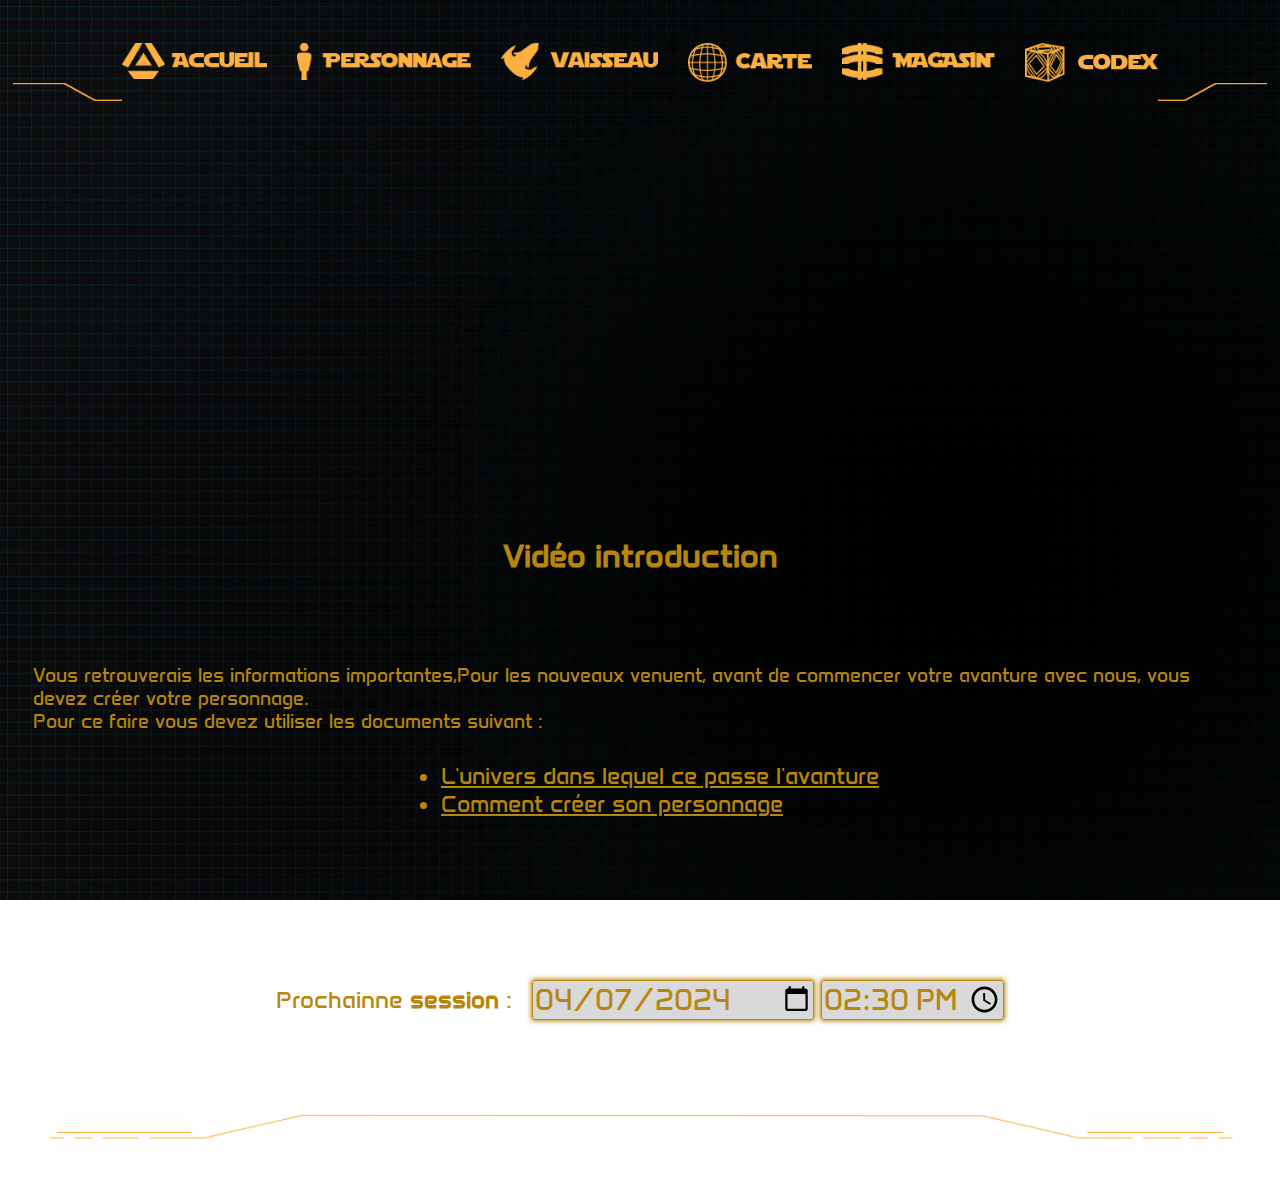
==== Page_Accueil.html @ 1d37f865 "Modif visuel navigation, ajout favicon" ====
<!DOCTYPE html>
<html lang="fr">

    <head>
        <meta charset="utf-8" />
        
        <title>JDR Star Wars Acceuil</title>
        <link rel="stylesheet" href="Styles/Style.css">
        <link rel="stylesheet" href="Styles/Accueil.css">
        <link rel="stylesheet" href="Styles/Navigation_Menu.css">
        <link rel="stylesheet" href="Styles/Barre_Animation.css">

        <link rel="icon" type="image/png" href="Ressource/Image/Favicon.png">
        
        <link rel="preconnect" href="https://fonts.googleapis.com">
        <link rel="preconnect" href="https://fonts.gstatic.com" crossorigin>
        <link href="https://fonts.googleapis.com/css2?family=Anta&display=swap" rel="stylesheet">

    </head>
    <body>
        <header>
            <div class="imgNavL">
                <img src="Ressource/Image/HeadertNav_FondL.png" alt="En tête navigation Star Wars">
            </div>
            <nav class="navigation">
                <a href="Page_Accueil.html" ><img src="Ressource/Image/Picto/Picto_Accueil.png" alt="Pictogramme menu accueil" class="navigationImage"></a>
                <a href="Page_Personnage.html"><img src="Ressource/Image/Picto/Picto_Personnage.png" alt="Pictogramme menu personnage" class="navigationImage"></a>
                <a href="Page_Vaisseau.html"><img src="Ressource/Image/Picto/Picto_Vaisseau.png" alt="Pictogramme menu vaisseau" class="navigationImage"></a>
                <a href="Page_Carte.html"><img src="Ressource/Image/Picto/Picto_Carte.png" alt="Pictogramme menu carte" class="navigationImage"></a>
                <a href="Page_Magazin.html"><img src="Ressource/Image/Picto/Picto_Magazin.png" alt="Pictogramme menu magazin" class="navigationImage"></a>
                <a href="Page_Codex.html"><img src="Ressource/Image/Picto/Picto_Codex.png" alt="Pictogramme menu codex" class="navigationImage"></a>
            </nav>
            <div class="imgNavR">
                <img src="Ressource/Image/HeadertNav_FondR.png" alt="En tête navigation Star Wars">
            </div>
            <nav class="navMoblile">
                <img src="" alt="">
                <div class="choixNavigation"></div>
            </nav>
        </header>
        <main>
            <section>
                <div class="videoIntro">
                    <iframe width="700" height="350" src="https://www.youtube.com/embed/ul0zcy6JOSU?si=yxf5eIPP_pebGm8I" title="YouTube video player" 
                    frameborder="0" allow="accelerometer; autoplay; clipboard-write; encrypted-media; gyroscope; picture-in-picture; web-share" 
                    referrerpolicy="strict-origin-when-cross-origin" allowfullscreen class="video"></iframe>
                </div>
                <h2>Vidéo introduction</h2>
            </section>
            <section class="textDebut">
                <div>
                    <p>
                        Vous retrouverais les informations importantes,Pour les nouveaux venuent, avant de commencer votre avanture avec nous, vous devez créer votre personnage.<br>
                        Pour ce faire vous devez utiliser les documents suivant : 
                    </p>
                </div>
                <div>
                    <ul class="pdf">
                        <li><a href="Ressource/Document/Stars_Wars_-_Univers.pdf">L'univers dans lequel ce passe l'avanture</a></li>
                        <li><a href="Ressource/Document/Star_Wars_-_Creation_de_personnage_compresse.pdf">Comment créer son personnage</a></li>
                    </ul>
                </div>
            </section>
            <section>
                <div class="session">
                    <p>Prochainne <strong>session</strong> :</p><br>
                    <form action="" method="get" class="formSession">
                        <input type="date" name="rendezVousDate" id="rendezVousDate" value="2024-04-07">
                        <input type="time" name="rendezVousHeure" id="rendezVousHeure" value="14:30">
                    </form>
                </div>
            </section>
            
        </main>

        <footer>
            <div class="FondFooter">
                <img src="Ressource/Image/Footer_Fond.png" alt="Bas de Page Star Wars">
            </div>
        </footer>

    </body>
</html>
---- Styles/Style.css ----
body{
    padding: 5px;
    background-image: url(../Ressource/Image/Fond.jpg);
    background-repeat: repeat;
    background-attachment: fixed;
}
---- Styles/Accueil.css ----
*{
    font-family: "Anta", sans-serif;
    color: darkgoldenrod;
}

video{
    border: 1px solid darkgoldenrod;
}

.videoIntro{
    display: flex;
    justify-content: center;
    align-items: center;
    margin-top: 5%;
}

h2{
    margin-top: 30px;
    font-size: 2em; 
    text-align: center;
}

.textDebut{
    padding: 20px;
    display: flex;
    align-items: center;
    flex-direction: column;
    margin-top: 50px;
    font-size: 1.2em; 
}

.pdf{
    display: flex;
    justify-content: center;
    flex-direction: column;
    margin-top: 10px;
    color: brown;
    font-size: 1.2em;
}

.session{

    font-size: 1.5em; 
    display: flex;
    flex-direction: row;
    align-items: center;
    justify-content: center;
    margin-top: 100px;
}

form{
    margin-left: 20px;
}
input{
    border: 1px solid darkgoldenrod;
    border-radius: 3px;
    background-color: rgba(128, 128, 128, 0.3);
    font-size: 1.2em; 
    box-shadow: 0 0 5px 1px darkgoldenrod;
}
---- Styles/Navigation_Menu.css ----
header{
    box-sizing: border-box;
    max-width: 1500px;
    margin: 30px auto;
    width: 100%;
    height: 50px;
    display: flex;
    flex-direction: row;
    justify-content: center;
}

.imgNavL, .imgNavR{
    width: 10%;
    padding-top: 40px;
}

.imgNavL img, .imgNavR img{
    width: 100%;
}


nav{
    display: flex;
    justify-content: center;
    gap: 30px;
}

.navigationImage{
    width: 100%;
    transition-duration: 200ms;
}
.navigationImage:hover{
    transform: scale(0.85) ;
}

.navMoblile{
    display: none;
}

@media (max-width: 1000px){

    .navigation, .imgNavL, .imgNavR{
        display: flex;
    }

    .navMoblile{
        display: none;
    }
}
---- Styles/Barre_Animation.css ----
footer{
    margin-top: 50px;
}

.FondFooter{
    width: 100%;
}

.FondFooter img{
    width: 100%;
    object-fit: fill;
}
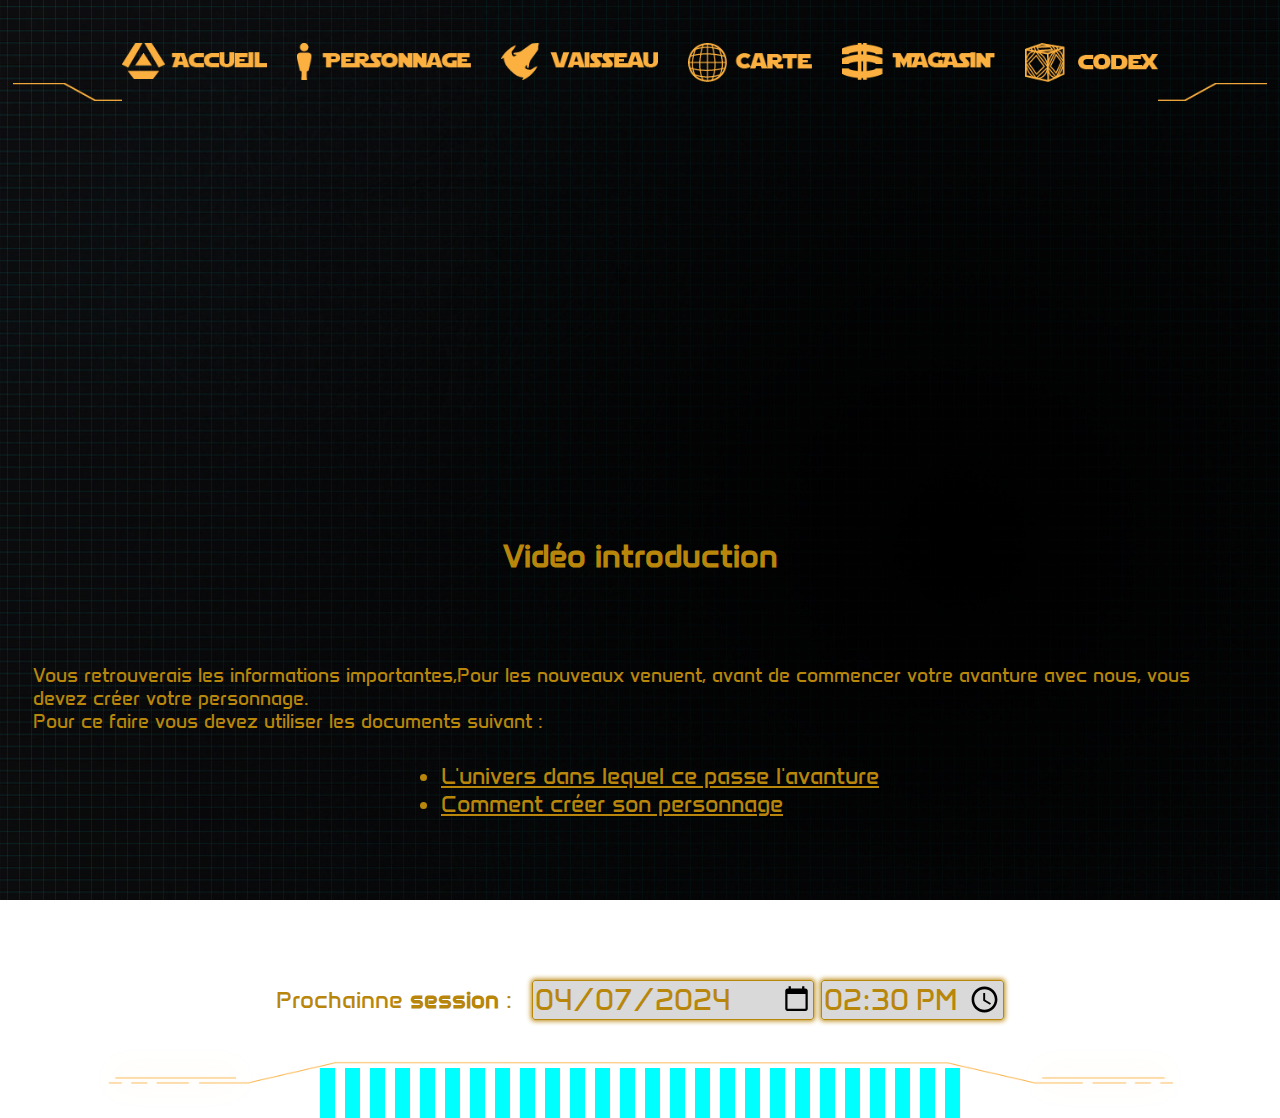
==== commit 9b12abb0: "ajout barre animé à toutes les page" ====
--- a/Page_Accueil.html
+++ b/Page_Accueil.html
@@ -74,8 +74,95 @@
         </main>
 
         <footer>
-            <div class="FondFooter">
-                <img src="Ressource/Image/Footer_Fond.png" alt="Bas de Page Star Wars">
+            <div class="contentBarreAnimation">
+                <div class="imgFooter">
+                    <img src="Ressource/Image/Footer_Fond.png" alt="fond footer star wars" class="imgFooterOrdi">
+                    <img src="Ressource/Image/Footer_Fond_Tel.png" alt="fond footer star wars pour mobile" class="imgFooterTel">
+                </div>
+                <div class="conteneur">
+                    <div class="barre barre1"></div>
+                    <div class="barre barre2"></div>
+                    <div class="barre barre3"></div>
+                    <div class="barre barre4"></div>
+                    <div class="barre barre5"></div>
+                    <div class="barre barre6"></div>
+                    <div class="barre barre7"></div>
+                    <div class="barre barre8"></div>
+                    <div class="barre barre9"></div>
+                    <div class="barre barre10"></div>
+                    <div class="barre barre11"></div>
+                    <div class="barre barre12"></div>
+                    <div class="barre barre13"></div>
+                    <div class="barre barre14"></div>
+                    <div class="barre barre15"></div>
+                    <div class="barre barre16"></div>
+                    <div class="barre barre17"></div>
+                    <div class="barre barre18"></div>
+                    <div class="barre barre19"></div>
+                    <div class="barre barre20"></div>
+                    <div class="barre barre21"></div>
+                    <div class="barre barre22"></div>
+                    <div class="barre barre23"></div>
+                    <div class="barre barre24"></div>
+                    <div class="barre barre25"></div>
+                    <div class="barre barre26"></div>
+                    <div class="barre barre27"></div>
+                    <div class="barre barre28"></div>
+                    <div class="barre barre29"></div>
+                    <div class="barre barre30"></div>
+                    <div class="barre barre31"></div>
+                    <div class="barre barre32"></div>
+                    <div class="barre barre33"></div>
+                    <div class="barre barre34"></div>
+                    <div class="barre barre35"></div>
+                    <div class="barre barre36"></div>
+                    <div class="barre barre37"></div>
+                    <div class="barre barre38"></div>
+                    <div class="barre barre39"></div>
+                    <div class="barre barre40"></div>
+                </div>
+                <div class="conteneurShadow">
+                    <div class="Shadow Shadow1"></div>
+                    <div class="Shadow Shadow2"></div>
+                    <div class="Shadow Shadow3"></div>
+                    <div class="Shadow Shadow4"></div>
+                    <div class="Shadow Shadow5"></div>
+                    <div class="Shadow Shadow6"></div>
+                    <div class="Shadow Shadow7"></div>
+                    <div class="Shadow Shadow8"></div>
+                    <div class="Shadow Shadow9"></div>
+                    <div class="Shadow Shadow10"></div>
+                    <div class="Shadow Shadow11"></div>
+                    <div class="Shadow Shadow12"></div>
+                    <div class="Shadow Shadow13"></div>
+                    <div class="Shadow Shadow14"></div>
+                    <div class="Shadow Shadow15"></div>
+                    <div class="Shadow Shadow16"></div>
+                    <div class="Shadow Shadow17"></div>
+                    <div class="Shadow Shadow18"></div>
+                    <div class="Shadow Shadow19"></div>
+                    <div class="Shadow Shadow20"></div>
+                    <div class="Shadow Shadow21"></div>
+                    <div class="Shadow Shadow22"></div>
+                    <div class="Shadow Shadow23"></div>
+                    <div class="Shadow Shadow24"></div>
+                    <div class="Shadow Shadow25"></div>
+                    <div class="Shadow Shadow26"></div>
+                    <div class="Shadow Shadow27"></div>
+                    <div class="Shadow Shadow28"></div>
+                    <div class="Shadow Shadow29"></div>
+                    <div class="Shadow Shadow30"></div>
+                    <div class="Shadow Shadow31"></div>
+                    <div class="Shadow Shadow32"></div>
+                    <div class="Shadow Shadow33"></div>
+                    <div class="Shadow Shadow34"></div>
+                    <div class="Shadow Shadow35"></div>
+                    <div class="Shadow Shadow36"></div>
+                    <div class="Shadow Shadow37"></div>
+                    <div class="Shadow Shadow38"></div>
+                    <div class="Shadow Shadow39"></div>
+                    <div class="Shadow Shadow40"></div>
+                </div>
             </div>
         </footer>
 
--- a/Styles/Barre_Animation.css
+++ b/Styles/Barre_Animation.css
@@ -1,12 +1,176 @@
 footer{
-    margin-top: 50px;
+    height: 60px;
+}
+.imgFooter{
+    display: flex;
+    justify-content: center;
+    width: 100%;
+}
+.imgFooterOrdi{
+    display: flex;
+    width: 90%;
+}
+.imgFooterTel{
+    display: none;
 }
 
-.FondFooter{
+/* ------- Barre Animation -------- */
+
+.contentBarreAnimation{
     width: 100%;
+    height: 60px;
 }
 
-.FondFooter img{
-    width: 100%;
-    object-fit: fill;
+.conteneur{
+    display: flex;
+    justify-content: center;
+    gap: 10px;
+    z-index: 2;
+    position: relative;
+    bottom: 50px;
 }
+
+.conteneurShadow{
+    display: flex;
+    justify-content: center;
+    gap: 10px;
+    z-index: 1;
+    position: relative;
+    bottom: 100px;
+}
+
+.barre{
+    height: 50px;
+    width: 15px;
+    background-color: aqua;
+}
+
+.Shadow{
+    height: 50px;
+    width: 15px;
+    background-color: rgba(35, 87, 87, 0.5);
+
+}
+
+.barre1, .barre6, .barre11, .barre16, .barre21, .barre26, .barre31, .barre36 {
+    animation: 2.5s linear 0s infinite alternate barreMove;
+}
+.barre2, .barre7, .barre12, .barre17, .barre22, .barre27, .barre32, .barre37{
+    animation: 1.5s linear 0s infinite alternate barreMove;
+}
+.barre3, .barre8, .barre13, .barre18, .barre23, .barre28, .barre33, .barre38{
+    animation: 1s linear 0s infinite alternate barreMove;
+}
+.barre4, .barre9, .barre14, .barre19, .barre24, .barre29, .barre34, .barre39{
+    animation: 1.5s linear 0s infinite alternate barreMove;
+}
+.barre5, .barre10, .barre15, .barre20, .barre25, .barre30, .barre35, .barre40{
+    animation: 2s linear 0s infinite alternate barreMove;
+}
+
+@keyframes barreMove{
+    from{transform:translate(0px, 25px) scaleY(0);}
+    to{transform:translate(0px, 0px) scaleY(1);}
+}
+
+@media screen and (max-width: 1570px) {
+
+    .barre1, .barre2, .barre3, .barre4, .barre5, .barre6, .barre7{
+        display: none;
+    }
+
+    .barre32, .barre33, .barre34, .barre35, .barre36, .barre37, .barre38{
+        display: none;
+    }
+
+    .Shadow1, .Shadow2, .Shadow3, .Shadow4, .Shadow5, .Shadow6, .Shadow7{
+        display: none;
+    }
+
+    .Shadow32, .Shadow33, .Shadow34, .Shadow35, .Shadow36, .Shadow37, .Shadow38{
+        display: none;
+    }
+
+}
+
+@media screen and (max-width: 1240px){
+
+    .imgFooterOrdi{
+        padding-bottom: 20px;
+    }
+
+    .barre1, .barre2, .barre3, .barre4, .barre5, .barre6, .barre7, .barre8, .barre9, .barre10, .barre11{
+        display: none;
+    }
+
+    .Shadow1, .Shadow2, .Shadow3, .Shadow4, .Shadow5, .Shadow6, .Shadow7, .Shadow8, .Shadow9, .Shadow10, .Shadow11{
+        display: none;
+    }
+
+}
+
+@media screen and (max-width: 1024px) {
+
+    .box_connection{
+        width: 70%;
+    }
+
+    .barre1, .barre2, .barre3, .barre4, .barre5, .barre6, .barre7, .barre8, .barre9, .barre10{
+        display: none;
+    }
+
+    .barre32, .barre33, .barre34, .barre35, .barre36, .barre37, .barre38, .barre39, .barre40, .barre41{
+        display: none;
+    }
+
+    .Shadow1, .Shadow2, .Shadow3, .Shadow4, .Shadow5, .Shadow6, .Shadow7, .Shadow8, .Shadow9, .Shadow10{
+        display: none;
+    }
+
+    .Shadow32, .Shadow33, .Shadow34, .Shadow35, .Shadow36, .Shadow37, .Shadow38, .Shadow39, .Shadow40, .Shadow41{
+        display: none;
+    }
+}
+
+@media screen and (max-width: 935px) {
+
+    .barre1, .barre2, .barre3, .barre4, .barre5, .barre6, .barre7, .barre8, .barre9, .barre10, .barre11, .barre12, .barre13{
+        display: none;
+    }
+
+    .barre32, .barre33, .barre34, .barre35, .barre36, .barre37, .barre38, .barre39, .barre40, .barre41, .barre42{
+        display: none;
+    }
+
+    .Shadow1, .Shadow2, .Shadow3, .Shadow4, .Shadow5, .Shadow6, .Shadow7, .Shadow8, .Shadow9, .Shadow10, .Shadow11, .Shadow12, .Shadow13{
+        display: none;
+    }
+
+    .Shadow32, .Shadow33, .Shadow34, .Shadow35, .Shadow36, .Shadow37, .Shadow38, .Shadow39, .Shadow40, .Shadow41, .Shadow42{
+        display: none;
+    }
+}
+
+@media screen and (max-width: 450px) {
+
+    .imgFooterTel{
+        padding-bottom: 40px;
+    }
+
+    .barre1, .barre2, .barre3, .barre4, .barre5, .barre6, .barre7, .barre8, .barre9, .barre10, .barre11, .barre12, .barre13, .barre14, .barre15, .barre16, .barre17, .barre18, .barre19, .barre20, .barre21, .barre22{
+        display: none;
+    }
+
+    .barre32, .barre33, .barre34, .barre35, .barre36, .barre37, .barre38, .barre39, .barre40{
+        display: none;
+    }
+
+    .Shadow1, .Shadow2, .Shadow3, .Shadow4, .Shadow5, .Shadow6, .Shadow7, .Shadow8, .Shadow9, .Shadow10, .Shadow11, .Shadow12, .Shadow13, .Shadow14, .Shadow15, .Shadow16, .Shadow17, .Shadow18, .Shadow19, .Shadow20, .Shadow21, .Shadow22{
+        display: none;
+    }
+
+    .Shadow32, .Shadow33, .Shadow34, .Shadow35, .Shadow36, .Shadow37, .Shadow38, .Shadow39, .Shadow40{
+        display: none;
+    }
+
+}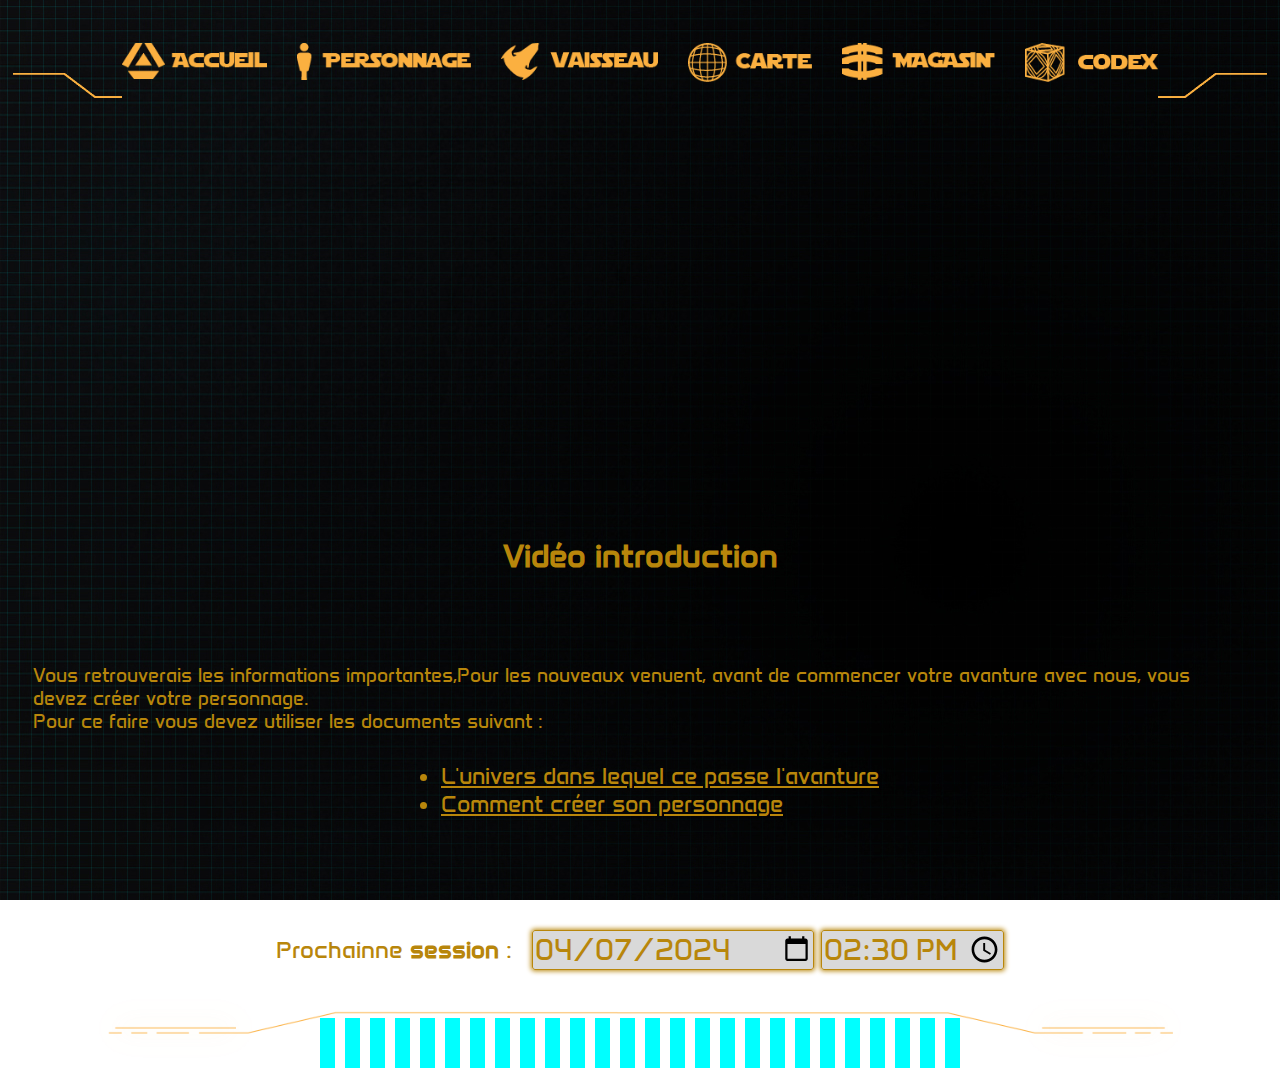
==== commit 0b67cb92: "menu navigation version mobile" ====
--- a/Page_Accueil.html
+++ b/Page_Accueil.html
@@ -3,6 +3,7 @@
 
     <head>
         <meta charset="utf-8" />
+        <meta name="viewport" content="width=device-width, initial-scale=1.0">
         
         <title>JDR Star Wars Acceuil</title>
         <link rel="stylesheet" href="Styles/Style.css">
@@ -15,6 +16,8 @@
         <link rel="preconnect" href="https://fonts.googleapis.com">
         <link rel="preconnect" href="https://fonts.gstatic.com" crossorigin>
         <link href="https://fonts.googleapis.com/css2?family=Anta&display=swap" rel="stylesheet">
+
+        <script src="JavaScript/menu_Nav_Mobile.js" defer></script>
 
     </head>
     <body>
@@ -34,7 +37,7 @@
                 <img src="Ressource/Image/HeadertNav_FondR.png" alt="En tête navigation Star Wars">
             </div>
             <nav class="navMoblile">
-                <img src="" alt="">
+                <img src="Ressource/Image/Picto/Trait_Menu_Nav.png" alt="Menu déroulant sous forme de trait pour moblie">
                 <div class="choixNavigation"></div>
             </nav>
         </header>
--- a/Styles/Accueil.css
+++ b/Styles/Accueil.css
@@ -45,7 +45,7 @@
     flex-direction: row;
     align-items: center;
     justify-content: center;
-    margin-top: 100px;
+    margin-top: 50px;
 }
 
 form{
@@ -59,4 +59,32 @@
     box-shadow: 0 0 5px 1px darkgoldenrod;
 }
 
+@media screen and (max-width: 450px) {
+    
+    .textDebut{
+        margin-top: 30px;
+    }
+    
+    .pdf{
+        row-gap: 15px;
+    }
+    
+    .session{
+        flex-direction: column;
+        font-size: 1.2em;
+        margin-top: 20px;
+        margin-bottom: 30px;
+    }
+    
+    form{
+        display: flex;
+        flex-direction: row;
+    }
+    input{
+        margin-top: -20px;
+        font-size: 1em; 
+    }
 
+}
+
+
--- a/Styles/Navigation_Menu.css
+++ b/Styles/Navigation_Menu.css
@@ -11,7 +11,8 @@
 
 .imgNavL, .imgNavR{
     width: 10%;
-    padding-top: 40px;
+    height: 25px;
+    padding-top: 30px;
 }
 
 .imgNavL img, .imgNavR img{
@@ -19,7 +20,7 @@
 }
 
 
-nav{
+.navigation{
     display: flex;
     justify-content: center;
     gap: 30px;
@@ -30,20 +31,61 @@
     transition-duration: 200ms;
 }
 .navigationImage:hover{
-    transform: scale(0.85) ;
+    transform: scale(0.85);
+}
+
+.imgNavL, .imgNavR{
+    display: flex;
 }
 
 .navMoblile{
     display: none;
 }
 
-@media (max-width: 1000px){
+@media (max-width: 935px){
 
+    header{
+        margin-top: 0px;
+    }
     .navigation, .imgNavL, .imgNavR{
-        display: flex;
+        display: none;
     }
 
     .navMoblile{
+        display: flex;
+        justify-content: center;
+        width: 99%;
+        height: 50px;
+        border: 1px solid darkgoldenrod;
+        border-radius: 10px;
+        background-color: rgba(0, 0, 0, 0.6);
+        position: fixed;
+        top: 0px;
+        z-index: 6;
+    }
+
+    .choixNavigation{
         display: none;
+        flex-direction: column;
+        align-items: center;
+        text-align: center;
+        background-color: rgba(0, 0, 0, 0.9);
+        width: 99%;
+        padding-bottom: 15px;
+        position: absolute;
+        top: 51px;
     }
+
+    .choixNavigation a{
+        font-family: "Anta", sans-serif;
+        text-decoration: none;
+        width: 60%;
+        color: darkgoldenrod;
+        font-size: 35px;
+        font-weight: bold;
+        margin-top: 20px;
+        padding-bottom: 10px;
+        border-bottom: 1px solid darkgoldenrod;
+    }
+
 }
--- a/Styles/Barre_Animation.css
+++ b/Styles/Barre_Animation.css
@@ -111,9 +111,6 @@
 
 @media screen and (max-width: 1024px) {
 
-    .box_connection{
-        width: 70%;
-    }
 
     .barre1, .barre2, .barre3, .barre4, .barre5, .barre6, .barre7, .barre8, .barre9, .barre10{
         display: none;
@@ -133,6 +130,15 @@
 }
 
 @media screen and (max-width: 935px) {
+
+    .imgFooterOrdi{
+        display: none;
+    }
+    .imgFooterTel{
+        display: flex;
+        width: 100%;
+        padding-bottom: 20px;
+    }
 
     .barre1, .barre2, .barre3, .barre4, .barre5, .barre6, .barre7, .barre8, .barre9, .barre10, .barre11, .barre12, .barre13{
         display: none;
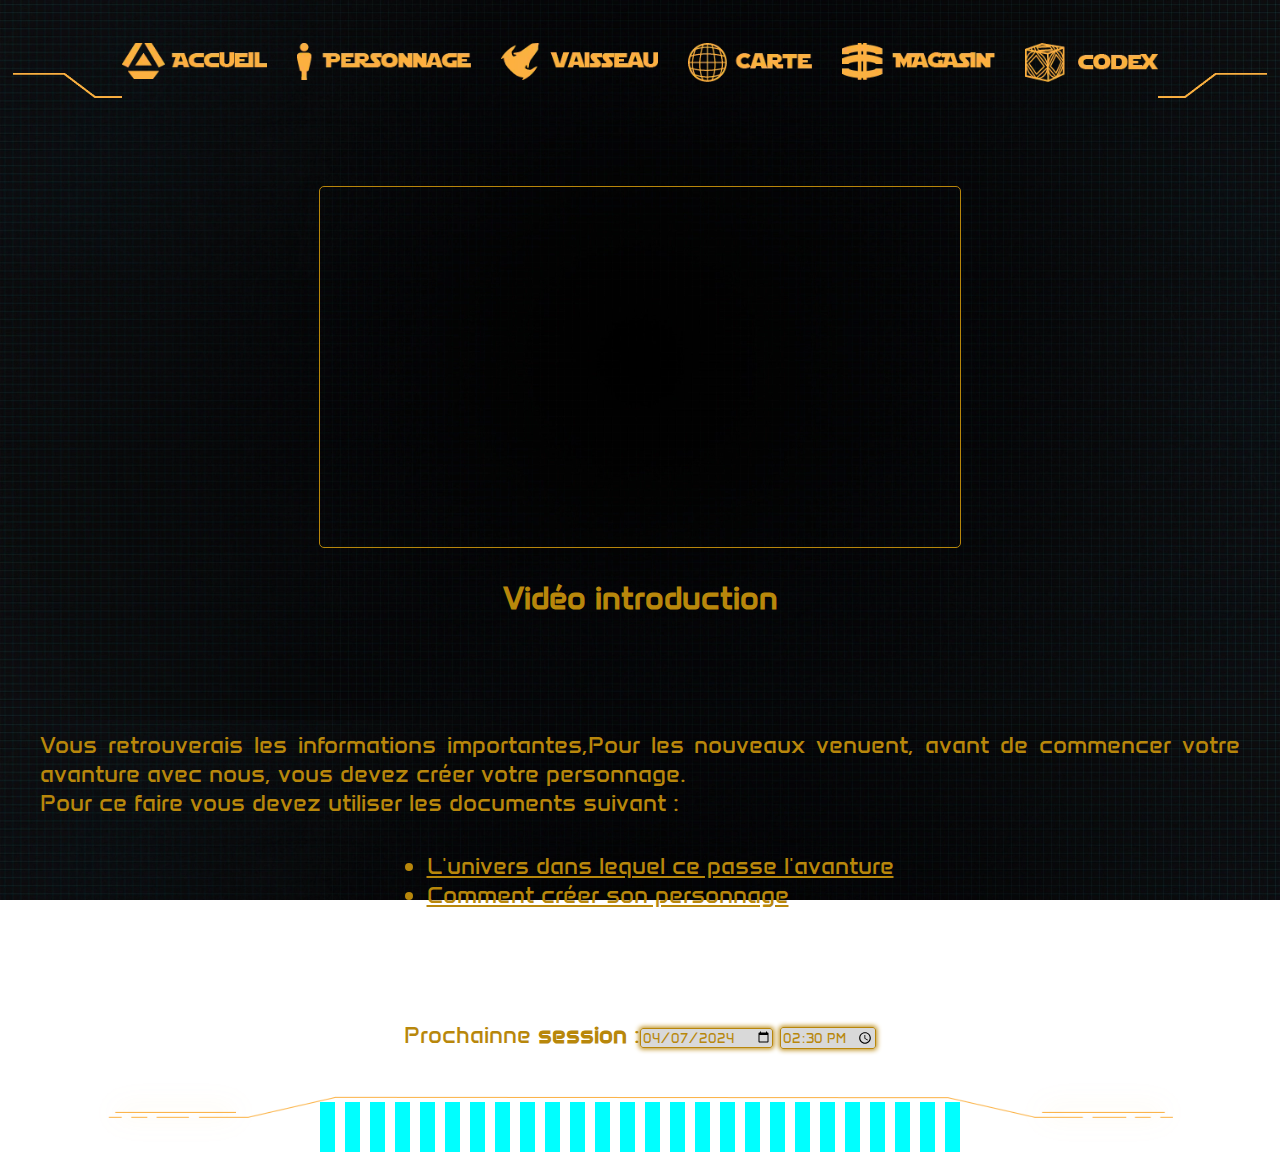
==== commit b141b74c: "modif magasin et images en webP" ====
--- a/Page_Accueil.html
+++ b/Page_Accueil.html
@@ -11,7 +11,7 @@
         <link rel="stylesheet" href="Styles/Navigation_Menu.css">
         <link rel="stylesheet" href="Styles/Barre_Animation.css">
 
-        <link rel="icon" type="image/png" href="Ressource/Image/Favicon.png">
+        <link rel="icon" type="image/png" href="Ressource/Image/Element_WebP/Favicon.webp">
         
         <link rel="preconnect" href="https://fonts.googleapis.com">
         <link rel="preconnect" href="https://fonts.gstatic.com" crossorigin>
@@ -23,34 +23,34 @@
     <body>
         <header>
             <div class="imgNavL">
-                <img src="Ressource/Image/HeadertNav_FondL.png" alt="En tête navigation Star Wars">
+                <img src="Ressource/Image/Element_WebP/HeadertNav_FondL.webp" alt="En tête navigation Star Wars">
             </div>
             <nav class="navigation">
-                <a href="Page_Accueil.html" ><img src="Ressource/Image/Picto/Picto_Accueil.png" alt="Pictogramme menu accueil" class="navigationImage"></a>
-                <a href="Page_Personnage.html"><img src="Ressource/Image/Picto/Picto_Personnage.png" alt="Pictogramme menu personnage" class="navigationImage"></a>
-                <a href="Page_Vaisseau.html"><img src="Ressource/Image/Picto/Picto_Vaisseau.png" alt="Pictogramme menu vaisseau" class="navigationImage"></a>
-                <a href="Page_Carte.html"><img src="Ressource/Image/Picto/Picto_Carte.png" alt="Pictogramme menu carte" class="navigationImage"></a>
-                <a href="Page_Magazin.html"><img src="Ressource/Image/Picto/Picto_Magazin.png" alt="Pictogramme menu magazin" class="navigationImage"></a>
-                <a href="Page_Codex.html"><img src="Ressource/Image/Picto/Picto_Codex.png" alt="Pictogramme menu codex" class="navigationImage"></a>
+                <a href="Page_Accueil.html" ><img src="Ressource/Image/Picto/WebP/Picto_Accueil.webp" alt="Pictogramme menu accueil" class="navigationImage"></a>
+                <a href="Page_Personnage.html"><img src="Ressource/Image/Picto/WebP/Picto_Personnage.webp" alt="Pictogramme menu personnage" class="navigationImage"></a>
+                <a href="Page_Vaisseau.html"><img src="Ressource/Image/Picto/WebP/Picto_Vaisseau.webp" alt="Pictogramme menu vaisseau" class="navigationImage"></a>
+                <a href="Page_Carte.html"><img src="Ressource/Image/Picto/WebP/Picto_Carte.webp" alt="Pictogramme menu carte" class="navigationImage"></a>
+                <a href="Page_Magazin.html"><img src="Ressource/Image/Picto/WebP/Picto_Magazin.webp" alt="Pictogramme menu magazin" class="navigationImage"></a>
+                <a href="Page_Codex.html"><img src="Ressource/Image/Picto/WebP/Picto_Codex.webp" alt="Pictogramme menu codex" class="navigationImage"></a>
             </nav>
             <div class="imgNavR">
-                <img src="Ressource/Image/HeadertNav_FondR.png" alt="En tête navigation Star Wars">
+                <img src="Ressource/Image/Element_WebP/HeadertNav_FondR.webp" alt="En tête navigation Star Wars">
             </div>
             <nav class="navMoblile">
-                <img src="Ressource/Image/Picto/Trait_Menu_Nav.png" alt="Menu déroulant sous forme de trait pour moblie">
+                <img src="Ressource/Image/Picto/WebP/Trait_Menu_Nav.webp" alt="Menu déroulant sous forme de trait pour moblie">
                 <div class="choixNavigation"></div>
             </nav>
         </header>
-        <main>
+        <main class="div-content">
             <section>
-                <div class="videoIntro">
-                    <iframe width="700" height="350" src="https://www.youtube.com/embed/ul0zcy6JOSU?si=yxf5eIPP_pebGm8I" title="YouTube video player" 
+                <div class="div-content videoIntro">
+                    <iframe src="https://www.youtube.com/embed/ul0zcy6JOSU?si=yxf5eIPP_pebGm8I" title="YouTube video player" 
                     frameborder="0" allow="accelerometer; autoplay; clipboard-write; encrypted-media; gyroscope; picture-in-picture; web-share" 
                     referrerpolicy="strict-origin-when-cross-origin" allowfullscreen class="video"></iframe>
                 </div>
                 <h2>Vidéo introduction</h2>
             </section>
-            <section class="textDebut">
+            <section class="size-Text textDebut">
                 <div>
                     <p>
                         Vous retrouverais les informations importantes,Pour les nouveaux venuent, avant de commencer votre avanture avec nous, vous devez créer votre personnage.<br>
@@ -58,15 +58,15 @@
                     </p>
                 </div>
                 <div>
-                    <ul class="pdf">
+                    <ul class="div-content size-Text pdf">
                         <li><a href="Ressource/Document/Stars_Wars_-_Univers.pdf">L'univers dans lequel ce passe l'avanture</a></li>
                         <li><a href="Ressource/Document/Star_Wars_-_Creation_de_personnage_compresse.pdf">Comment créer son personnage</a></li>
                     </ul>
                 </div>
             </section>
             <section>
-                <div class="session">
-                    <p>Prochainne <strong>session</strong> :</p><br>
+                <div class="div-content size-Text session">
+                    <p>Prochainne <strong>session</strong> :</p>
                     <form action="" method="get" class="formSession">
                         <input type="date" name="rendezVousDate" id="rendezVousDate" value="2024-04-07">
                         <input type="time" name="rendezVousHeure" id="rendezVousHeure" value="14:30">
@@ -79,8 +79,8 @@
         <footer>
             <div class="contentBarreAnimation">
                 <div class="imgFooter">
-                    <img src="Ressource/Image/Footer_Fond.png" alt="fond footer star wars" class="imgFooterOrdi">
-                    <img src="Ressource/Image/Footer_Fond_Tel.png" alt="fond footer star wars pour mobile" class="imgFooterTel">
+                    <img src="Ressource/Image/Element_WebP/Footer_Fond.webp" alt="fond footer star wars" class="imgFooterOrdi">
+                    <img src="Ressource/Image/Element_WebP/Footer_Fond_Tel.webp" alt="fond footer star wars pour mobile" class="imgFooterTel">
                 </div>
                 <div class="conteneur">
                     <div class="barre barre1"></div>
--- a/Styles/Style.css
+++ b/Styles/Style.css
@@ -1,7 +1,8 @@
 
 body{
     padding: 5px;
-    background-image: url(../Ressource/Image/Fond.jpg);
+    background-image: url(../Ressource/Image/Element_WebP/Fond.webp);
     background-repeat: repeat;
     background-attachment: fixed;
+    background-size: contain;
 }--- a/Styles/Accueil.css
+++ b/Styles/Accueil.css
@@ -1,17 +1,38 @@
+
 *{
     font-family: "Anta", sans-serif;
-    color: darkgoldenrod;
+    color: #b8870b;
+}
+.div-content{
+    display: flex;
+    justify-content: center;
 }
 
-video{
+.size-Text{
+    font-size: 24px;
+    text-align: justify;
+}
+
+main{
+    flex-direction: column;
+    align-items: center;
+}
+
+section{
+    width: 100%;
+    margin-top: 5%;
+}
+
+iframe {
+    width: 640px;
+    height: 360px;
     border: 1px solid darkgoldenrod;
+    border-radius: 5px;
 }
 
 .videoIntro{
-    display: flex;
-    justify-content: center;
+    width: 100%;
     align-items: center;
-    margin-top: 5%;
 }
 
 h2{
@@ -21,47 +42,38 @@
 }
 
 .textDebut{
-    padding: 20px;
+    max-width: 1200px;
     display: flex;
     align-items: center;
     flex-direction: column;
-    margin-top: 50px;
-    font-size: 1.2em; 
 }
 
 .pdf{
-    display: flex;
-    justify-content: center;
     flex-direction: column;
     margin-top: 10px;
     color: brown;
-    font-size: 1.2em;
 }
 
 .session{
-
-    font-size: 1.5em; 
-    display: flex;
     flex-direction: row;
     align-items: center;
-    justify-content: center;
-    margin-top: 50px;
 }
 
-form{
-    margin-left: 20px;
-}
 input{
     border: 1px solid darkgoldenrod;
     border-radius: 3px;
     background-color: rgba(128, 128, 128, 0.3);
-    font-size: 1.2em; 
     box-shadow: 0 0 5px 1px darkgoldenrod;
 }
 
 @media screen and (max-width: 450px) {
     
+    .size-Text{
+        font-size: 18px;
+    }
+
     .textDebut{
+        max-width:fit-content;
         margin-top: 30px;
     }
     
@@ -71,20 +83,13 @@
     
     .session{
         flex-direction: column;
-        font-size: 1.2em;
-        margin-top: 20px;
-        margin-bottom: 30px;
+        margin-bottom: 20px;
     }
     
     form{
         display: flex;
         flex-direction: row;
     }
-    input{
-        margin-top: -20px;
-        font-size: 1em; 
-    }
-
 }
 
 
--- a/Styles/Navigation_Menu.css
+++ b/Styles/Navigation_Menu.css
@@ -28,6 +28,7 @@
 
 .navigationImage{
     width: 100%;
+    background: transparent;
     transition-duration: 200ms;
 }
 .navigationImage:hover{
@@ -46,6 +47,7 @@
 
     header{
         margin-top: 0px;
+        margin-bottom: 0px;
     }
     .navigation, .imgNavL, .imgNavR{
         display: none;
@@ -54,13 +56,13 @@
     .navMoblile{
         display: flex;
         justify-content: center;
-        width: 99%;
+        width: 95%;
         height: 50px;
         border: 1px solid darkgoldenrod;
         border-radius: 10px;
         background-color: rgba(0, 0, 0, 0.6);
         position: fixed;
-        top: 0px;
+        top: 3px;
         z-index: 6;
     }
 
@@ -68,24 +70,25 @@
         display: none;
         flex-direction: column;
         align-items: center;
-        text-align: center;
         background-color: rgba(0, 0, 0, 0.9);
         width: 99%;
         padding-bottom: 15px;
         position: absolute;
-        top: 51px;
+        top: 52px;
+        z-index: 5;
     }
 
     .choixNavigation a{
-        font-family: "Anta", sans-serif;
-        text-decoration: none;
-        width: 60%;
-        color: darkgoldenrod;
-        font-size: 35px;
-        font-weight: bold;
+        width: 100%;
+        display: flex;
+        justify-content: center;
         margin-top: 20px;
-        padding-bottom: 10px;
+        padding-bottom: 20px;
         border-bottom: 1px solid darkgoldenrod;
     }
 
+    .choixNavigation img{
+        width: 55%;
+    }
+
 }
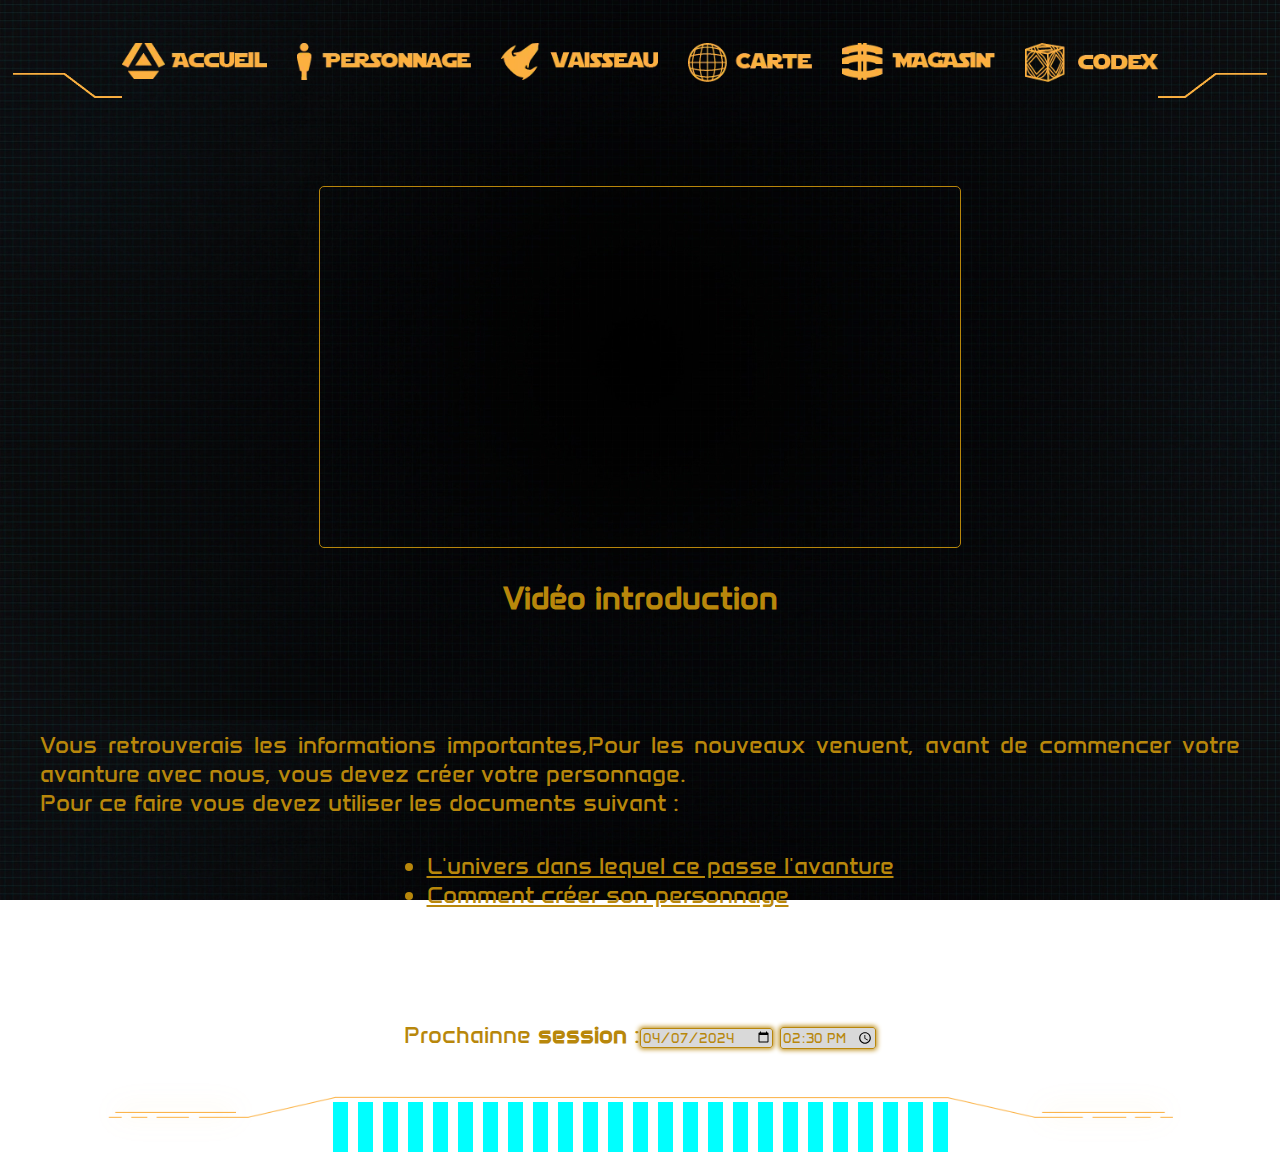
==== commit 36c54932: "generation des barre animé du footer" ====
--- a/Page_Accueil.html
+++ b/Page_Accueil.html
@@ -18,6 +18,7 @@
         <link href="https://fonts.googleapis.com/css2?family=Anta&display=swap" rel="stylesheet">
 
         <script src="JavaScript/menu_Nav_Mobile.js" defer></script>
+        <script src="JavaScript/Footer_Barre.js" defer></script>
 
     </head>
     <body>
@@ -82,90 +83,6 @@
                     <img src="Ressource/Image/Element_WebP/Footer_Fond.webp" alt="fond footer star wars" class="imgFooterOrdi">
                     <img src="Ressource/Image/Element_WebP/Footer_Fond_Tel.webp" alt="fond footer star wars pour mobile" class="imgFooterTel">
                 </div>
-                <div class="conteneur">
-                    <div class="barre barre1"></div>
-                    <div class="barre barre2"></div>
-                    <div class="barre barre3"></div>
-                    <div class="barre barre4"></div>
-                    <div class="barre barre5"></div>
-                    <div class="barre barre6"></div>
-                    <div class="barre barre7"></div>
-                    <div class="barre barre8"></div>
-                    <div class="barre barre9"></div>
-                    <div class="barre barre10"></div>
-                    <div class="barre barre11"></div>
-                    <div class="barre barre12"></div>
-                    <div class="barre barre13"></div>
-                    <div class="barre barre14"></div>
-                    <div class="barre barre15"></div>
-                    <div class="barre barre16"></div>
-                    <div class="barre barre17"></div>
-                    <div class="barre barre18"></div>
-                    <div class="barre barre19"></div>
-                    <div class="barre barre20"></div>
-                    <div class="barre barre21"></div>
-                    <div class="barre barre22"></div>
-                    <div class="barre barre23"></div>
-                    <div class="barre barre24"></div>
-                    <div class="barre barre25"></div>
-                    <div class="barre barre26"></div>
-                    <div class="barre barre27"></div>
-                    <div class="barre barre28"></div>
-                    <div class="barre barre29"></div>
-                    <div class="barre barre30"></div>
-                    <div class="barre barre31"></div>
-                    <div class="barre barre32"></div>
-                    <div class="barre barre33"></div>
-                    <div class="barre barre34"></div>
-                    <div class="barre barre35"></div>
-                    <div class="barre barre36"></div>
-                    <div class="barre barre37"></div>
-                    <div class="barre barre38"></div>
-                    <div class="barre barre39"></div>
-                    <div class="barre barre40"></div>
-                </div>
-                <div class="conteneurShadow">
-                    <div class="Shadow Shadow1"></div>
-                    <div class="Shadow Shadow2"></div>
-                    <div class="Shadow Shadow3"></div>
-                    <div class="Shadow Shadow4"></div>
-                    <div class="Shadow Shadow5"></div>
-                    <div class="Shadow Shadow6"></div>
-                    <div class="Shadow Shadow7"></div>
-                    <div class="Shadow Shadow8"></div>
-                    <div class="Shadow Shadow9"></div>
-                    <div class="Shadow Shadow10"></div>
-                    <div class="Shadow Shadow11"></div>
-                    <div class="Shadow Shadow12"></div>
-                    <div class="Shadow Shadow13"></div>
-                    <div class="Shadow Shadow14"></div>
-                    <div class="Shadow Shadow15"></div>
-                    <div class="Shadow Shadow16"></div>
-                    <div class="Shadow Shadow17"></div>
-                    <div class="Shadow Shadow18"></div>
-                    <div class="Shadow Shadow19"></div>
-                    <div class="Shadow Shadow20"></div>
-                    <div class="Shadow Shadow21"></div>
-                    <div class="Shadow Shadow22"></div>
-                    <div class="Shadow Shadow23"></div>
-                    <div class="Shadow Shadow24"></div>
-                    <div class="Shadow Shadow25"></div>
-                    <div class="Shadow Shadow26"></div>
-                    <div class="Shadow Shadow27"></div>
-                    <div class="Shadow Shadow28"></div>
-                    <div class="Shadow Shadow29"></div>
-                    <div class="Shadow Shadow30"></div>
-                    <div class="Shadow Shadow31"></div>
-                    <div class="Shadow Shadow32"></div>
-                    <div class="Shadow Shadow33"></div>
-                    <div class="Shadow Shadow34"></div>
-                    <div class="Shadow Shadow35"></div>
-                    <div class="Shadow Shadow36"></div>
-                    <div class="Shadow Shadow37"></div>
-                    <div class="Shadow Shadow38"></div>
-                    <div class="Shadow Shadow39"></div>
-                    <div class="Shadow Shadow40"></div>
-                </div>
             </div>
         </footer>
 
--- a/Styles/Barre_Animation.css
+++ b/Styles/Barre_Animation.css
@@ -52,20 +52,20 @@
 
 }
 
-.barre1, .barre6, .barre11, .barre16, .barre21, .barre26, .barre31, .barre36 {
-    animation: 2.5s linear 0s infinite alternate barreMove;
+.barre0, .barre5, .barre10, .barre15, .barre20, .barre25, .barre30, .barre35 {
+    animation: 2.5s ease-in-out 0s infinite alternate barreMove;
+}
+.barre1, .barre6, .barre11, .barre16, .barre21, .barre26, .barre31, .barre36{
+    animation: 1.5s ease-in-out 0s infinite alternate barreMove;
 }
 .barre2, .barre7, .barre12, .barre17, .barre22, .barre27, .barre32, .barre37{
-    animation: 1.5s linear 0s infinite alternate barreMove;
+    animation: 1s ease-in-out 0s infinite alternate barreMove;
 }
 .barre3, .barre8, .barre13, .barre18, .barre23, .barre28, .barre33, .barre38{
-    animation: 1s linear 0s infinite alternate barreMove;
+    animation: 1.5s ease-in-out 0s infinite alternate barreMove;
 }
 .barre4, .barre9, .barre14, .barre19, .barre24, .barre29, .barre34, .barre39{
-    animation: 1.5s linear 0s infinite alternate barreMove;
-}
-.barre5, .barre10, .barre15, .barre20, .barre25, .barre30, .barre35, .barre40{
-    animation: 2s linear 0s infinite alternate barreMove;
+    animation: 2s ease-in-out 0s infinite alternate barreMove;
 }
 
 @keyframes barreMove{
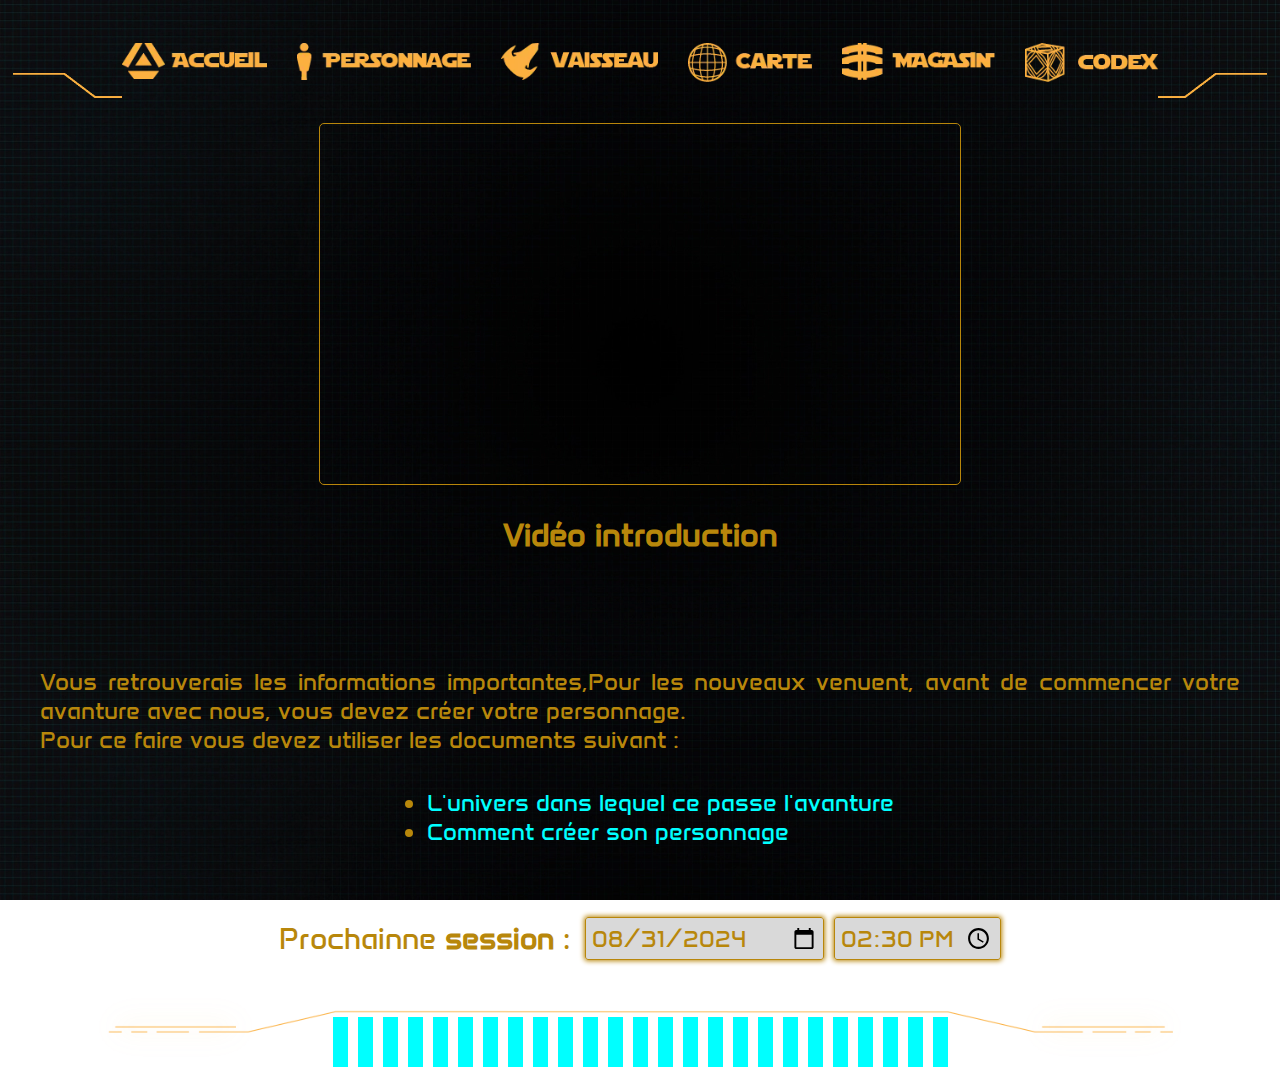
==== commit 6af5ef07: "date et autre" ====
--- a/Page_Accueil.html
+++ b/Page_Accueil.html
@@ -69,7 +69,7 @@
                 <div class="div-content size-Text session">
                     <p>Prochainne <strong>session</strong> :</p>
                     <form action="" method="get" class="formSession">
-                        <input type="date" name="rendezVousDate" id="rendezVousDate" value="2024-04-07">
+                        <input type="date" name="rendezVousDate" id="rendezVousDate" value="2024-08-31">
                         <input type="time" name="rendezVousHeure" id="rendezVousHeure" value="14:30">
                     </form>
                 </div>
--- a/Styles/Accueil.css
+++ b/Styles/Accueil.css
@@ -16,11 +16,6 @@
 main{
     flex-direction: column;
     align-items: center;
-}
-
-section{
-    width: 100%;
-    margin-top: 5%;
 }
 
 iframe {
@@ -42,6 +37,7 @@
 }
 
 .textDebut{
+    margin-top: 5%;
     max-width: 1200px;
     display: flex;
     align-items: center;
@@ -51,12 +47,29 @@
 .pdf{
     flex-direction: column;
     margin-top: 10px;
-    color: brown;
+}
+
+a{
+    color: aqua;
+    text-decoration: none;
 }
 
 .session{
+    display: flex;
     flex-direction: row;
     align-items: center;
+    margin-top: 20px;
+    width: 100%;
+}
+
+.session p{
+    font-size: 30px;
+}
+
+form{
+    display: flex;
+    margin-left: 15px;
+    gap: 10px;
 }
 
 input{
@@ -64,9 +77,16 @@
     border-radius: 3px;
     background-color: rgba(128, 128, 128, 0.3);
     box-shadow: 0 0 5px 1px darkgoldenrod;
+    font-size: 24px;
+    padding: 5px;
 }
 
 @media screen and (max-width: 450px) {
+
+    iframe {
+        width: 350px;
+        height: 240px;
+    }
     
     .size-Text{
         font-size: 18px;
@@ -79,16 +99,28 @@
     
     .pdf{
         row-gap: 15px;
+        padding-left: 10px;
+        font-size: 14px;
     }
     
     .session{
         flex-direction: column;
         margin-bottom: 20px;
     }
+
+    .session p{
+        font-size: 24px;
+    }
+    
     
     form{
         display: flex;
         flex-direction: row;
+        margin-left: 0px;
+    }
+
+    input{
+        font-size: 16px;
     }
 }
 
--- a/Styles/Navigation_Menu.css
+++ b/Styles/Navigation_Menu.css
@@ -29,7 +29,7 @@
 .navigationImage{
     width: 100%;
     background: transparent;
-    transition-duration: 200ms;
+    transition: transform 200ms ease-in-out ;
 }
 .navigationImage:hover{
     transform: scale(0.85);
@@ -67,6 +67,7 @@
     }
 
     .choixNavigation{
+        overflow: hidden;
         display: none;
         flex-direction: column;
         align-items: center;
@@ -91,4 +92,13 @@
         width: 55%;
     }
 
+    .div-nav-content{
+        animation: 500ms ease-in-out activNav;
+    }
+
+    @keyframes activNav {
+        from{transform: translateY(-400px); opacity: 0;}
+        to{transform: translateY(0px); opacity: 1;}
+    }
+
 }
--- a/Styles/Barre_Animation.css
+++ b/Styles/Barre_Animation.css
@@ -116,7 +116,7 @@
         display: none;
     }
 
-    .barre32, .barre33, .barre34, .barre35, .barre36, .barre37, .barre38, .barre39, .barre40, .barre41{
+    .barre32, .barre33, .barre34, .barre35, .barre36, .barre37, .barre38, .barre39{
         display: none;
     }
 
@@ -124,7 +124,7 @@
         display: none;
     }
 
-    .Shadow32, .Shadow33, .Shadow34, .Shadow35, .Shadow36, .Shadow37, .Shadow38, .Shadow39, .Shadow40, .Shadow41{
+    .Shadow32, .Shadow33, .Shadow34, .Shadow35, .Shadow36, .Shadow37, .Shadow38, .Shadow39{
         display: none;
     }
 }
@@ -144,7 +144,7 @@
         display: none;
     }
 
-    .barre32, .barre33, .barre34, .barre35, .barre36, .barre37, .barre38, .barre39, .barre40, .barre41, .barre42{
+    .barre32, .barre33, .barre34, .barre35, .barre36, .barre37, .barre38, .barre39{
         display: none;
     }
 
@@ -152,7 +152,7 @@
         display: none;
     }
 
-    .Shadow32, .Shadow33, .Shadow34, .Shadow35, .Shadow36, .Shadow37, .Shadow38, .Shadow39, .Shadow40, .Shadow41, .Shadow42{
+    .Shadow32, .Shadow33, .Shadow34, .Shadow35, .Shadow36, .Shadow37, .Shadow38, .Shadow39{
         display: none;
     }
 }
@@ -167,7 +167,7 @@
         display: none;
     }
 
-    .barre32, .barre33, .barre34, .barre35, .barre36, .barre37, .barre38, .barre39, .barre40{
+    .barre31, .barre32, .barre33, .barre34, .barre35, .barre36, .barre37, .barre38, .barre39{
         display: none;
     }
 
@@ -175,7 +175,7 @@
         display: none;
     }
 
-    .Shadow32, .Shadow33, .Shadow34, .Shadow35, .Shadow36, .Shadow37, .Shadow38, .Shadow39, .Shadow40{
+    .Shadow31, .Shadow32, .Shadow33, .Shadow34, .Shadow35, .Shadow36, .Shadow37, .Shadow38, .Shadow39{
         display: none;
     }
 
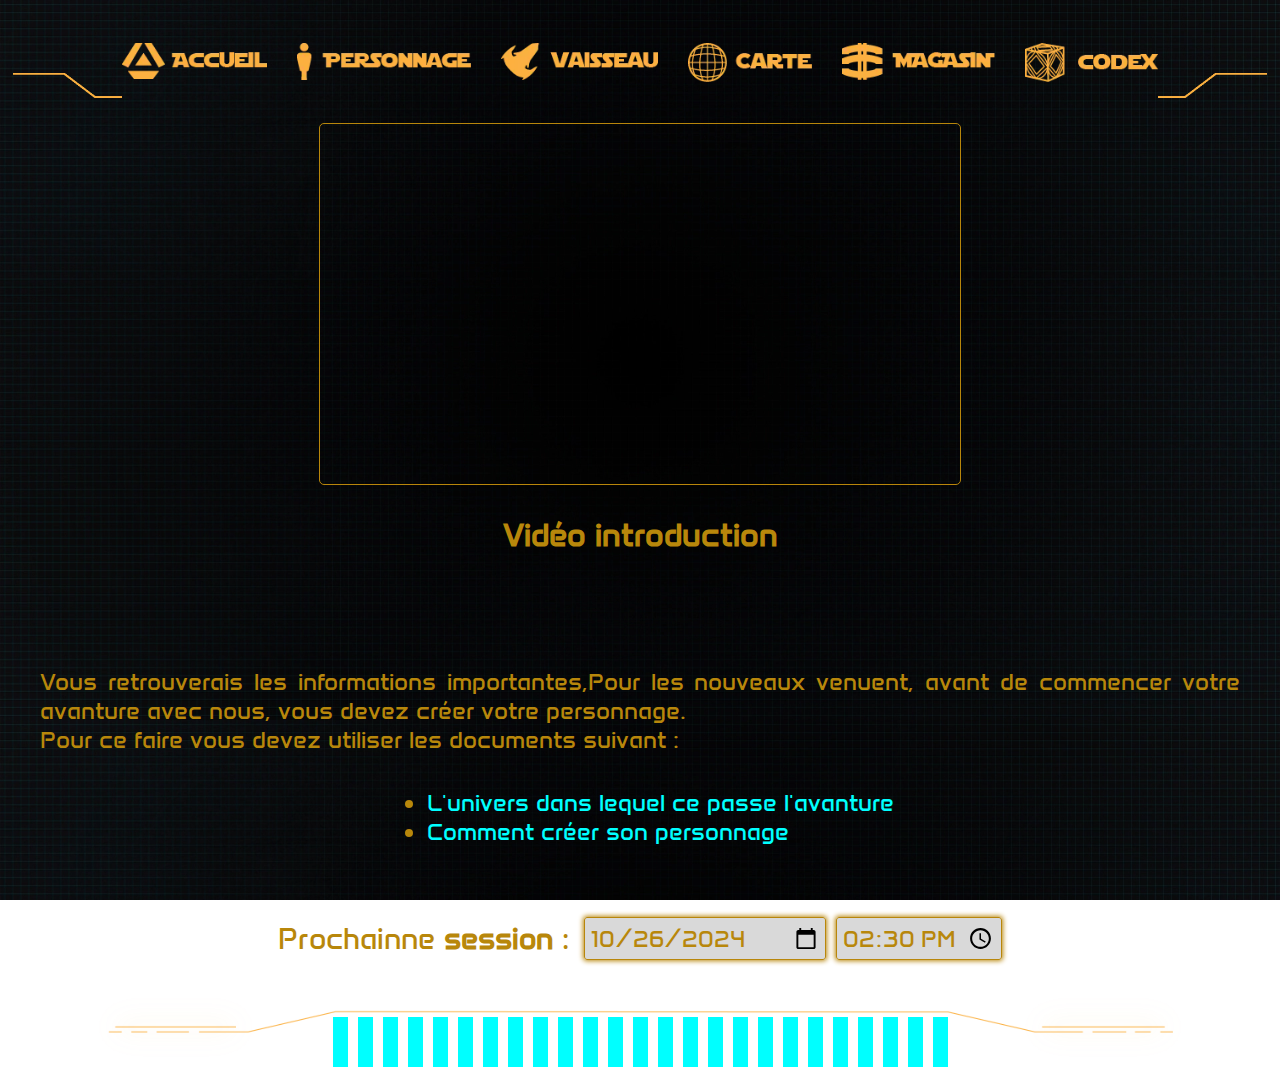
==== commit df259899: "date prochain jdr" ====
--- a/Page_Accueil.html
+++ b/Page_Accueil.html
@@ -69,7 +69,7 @@
                 <div class="div-content size-Text session">
                     <p>Prochainne <strong>session</strong> :</p>
                     <form action="" method="get" class="formSession">
-                        <input type="date" name="rendezVousDate" id="rendezVousDate" value="2024-08-31">
+                        <input type="date" name="rendezVousDate" id="rendezVousDate" value="2024-10-26">
                         <input type="time" name="rendezVousHeure" id="rendezVousHeure" value="14:30">
                     </form>
                 </div>
